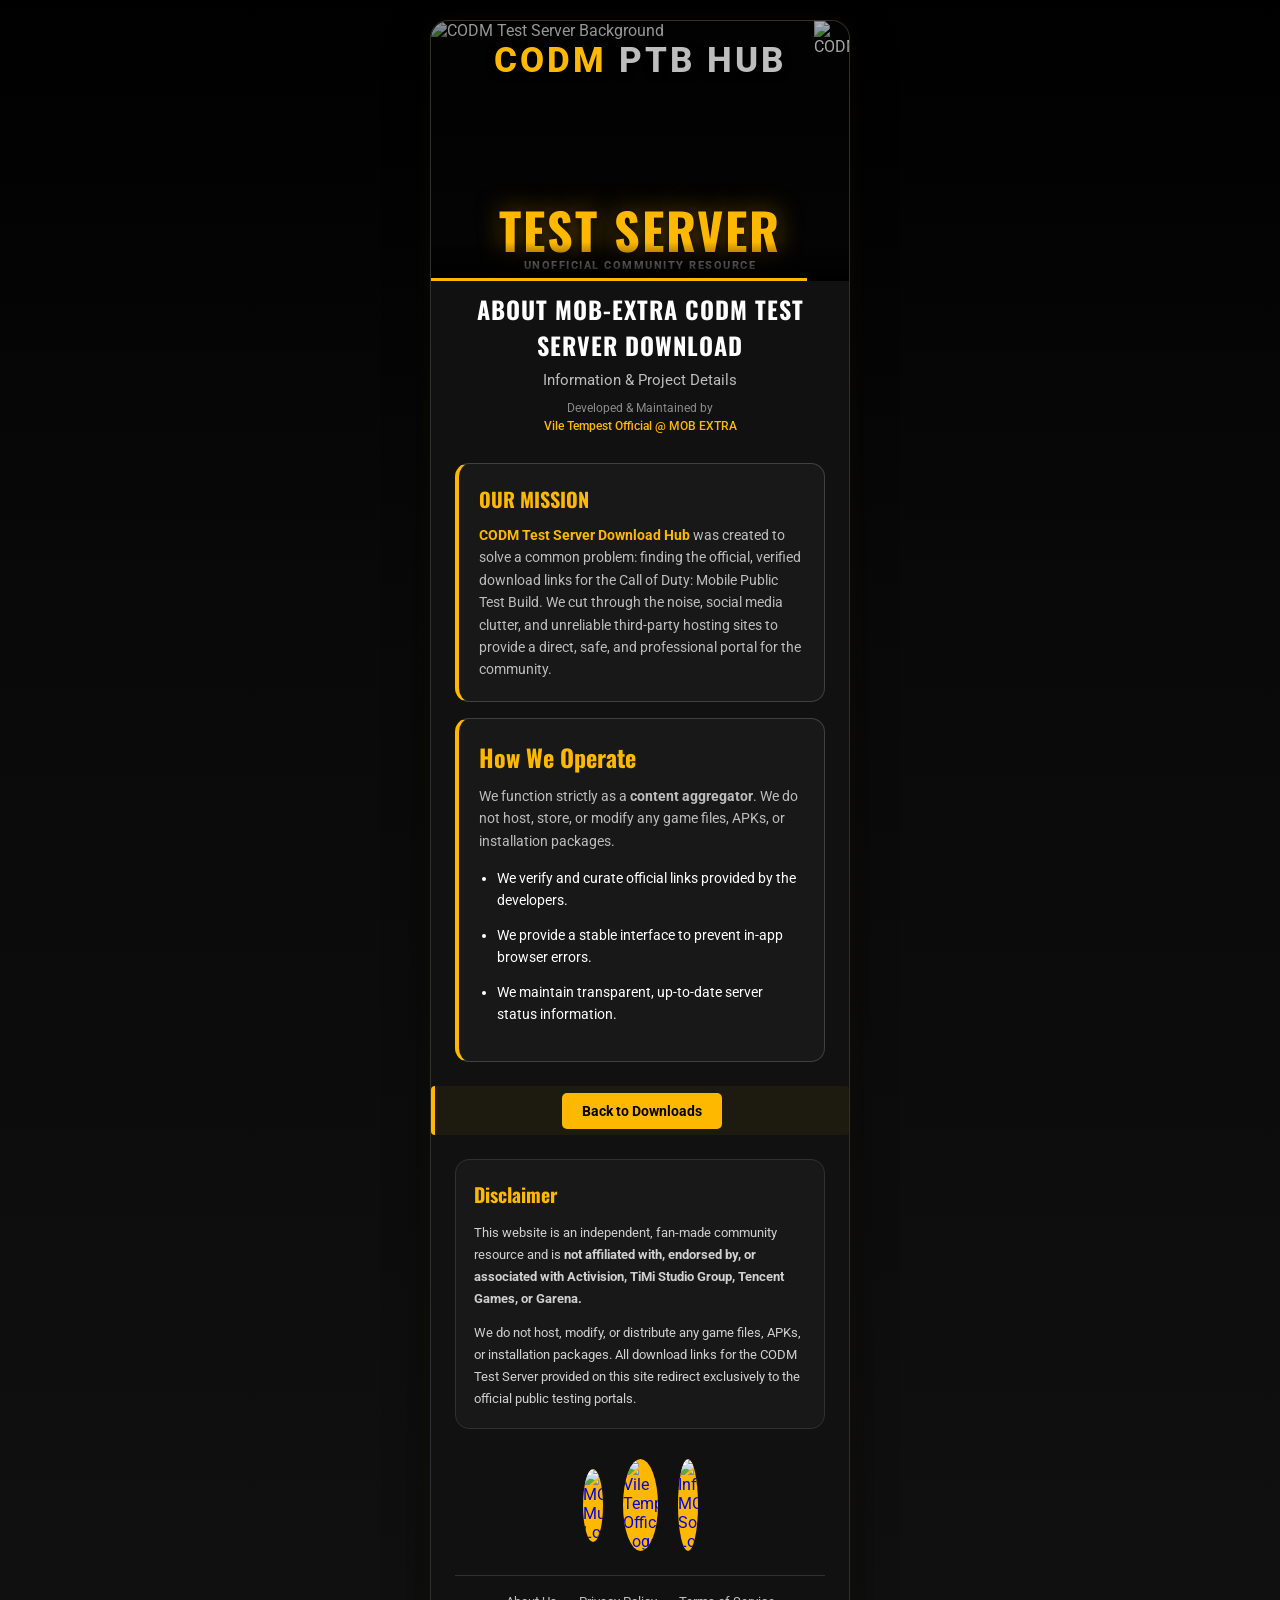
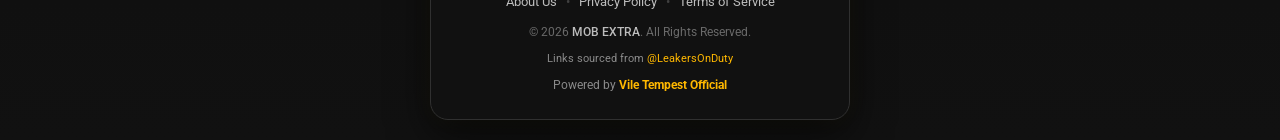
==== about.html @ de1d86c2 "Deploying final tested updates" ====
<!doctype html>
<html lang="en">
  <head>
    <!-- Google Analytics integration -->
    <script async src="https://www.googletagmanager.com/gtag/js?id=G-ENB2PW2B5X"></script>
    <script>
      window.dataLayer = window.dataLayer || [];
      function gtag(){dataLayer.push(arguments);}
      gtag('js', new Date());

      gtag('config', 'G-ENB2PW2B5X');
    </script>

    <meta charset="UTF-8" />
    <meta name="viewport" content="width=device-width, initial-scale=1.0" />
    
    <!-- SEO Meta Tags -->
    <title>About | CODM Test Server Download Hub | MOB EXTRA</title>
    <meta name="description" content="Learn more about CODM Test Server Download, the community-driven resource for official Call of Duty: Mobile (CODM) Public Test Build and Test Server download links." />
    <meta name="author" content="Vile Tempest" />
    <meta name="robots" content="index, follow" />
    <link rel="canonical" href="https://mob-extra.github.io/CODM.TestServer.DL.Link/about.html" />

    <!-- Open Graph (Social Sharing) Tags -->
    <meta property="og:title" content="About | CODM Test Server Download" />
    <meta property="og:description" content="Your trusted source for official CODM Public Test Build and Test Server links." />
    <meta property="og:image" content="https://mob-extra.github.io/CODM.TestServer.DL.Link/assets/images/favicon.png" />
    <meta property="og:type" content="website" />
    <meta property="og:url" content="https://mob-extra.github.io/CODM.TestServer.DL.Link/about.html" />
    
    <!-- Favicon -->
    <link rel="icon" href="assets/images/favicon.png" type="image/png" />

    <link rel="stylesheet" href="assets/fontawesome-free-7.3.0-web/css/all.min.css" />
    <link rel="stylesheet" href="styles/style.css" />

    <style>
      /* Force the main content to be visible */
      #mainContentSection {
          display: block !important;
          opacity: 1 !important;
      }
      .progress-loader {
          display: none !important;
      }
      /* Adjust Header Font Size for Mobile */
      .header h1 {
          font-size: 1.5rem !important; 
          margin-bottom: 0.5rem;
      }
    </style>

    <!-- Structured Data for SEO -->
    <script type="application/ld+json">
    {
      "@context": "https://schema.org",
      "@type": "AboutPage",
      "name": "About | CODM Test Server Download",
      "url": "https://mob-extra.github.io/CODM.TestServer.DL.Link/about.html",
      "description": "Information about CODM Test Server Download, a community resource for CODM Public Test Build and Test Server links."
    }
    </script>
  </head>
  <body>

    <div class="mobile-container">
      <div class="card">
        
        <!-- HEADER -->
        <div class="hero-banner-wrapper">
          
          <!-- 1. Background of all (1B) -->
          <img src="assets/images/hero-banner-1B.png" alt="CODM Test Server Background" class="hero-bg" />
            
          <!-- MOB Extra Logo/Graphic layer (In front of 1B, behind everything else) -->
          <img src="assets/images/MOB-EXTRA.png" alt="CODM Extra Logo" class="mob-extra-logo" />
          
          <!-- Dark Gradient Overlay for Readability -->
          <div class="hero-overlay"></div>
        
          <!-- 2. Behind the character: CODM PTB HUB -->
         <span class="hero-badge-top"><span class="gold-text">CODM</span> PTB HUB</span>

          <!-- 3. Middle layer: Character Render (1A) with Organic Floating Animation -->
          <div class="hero-character-container">
            <img src="assets/images/hero-banner-1A.png" alt="CODM Ghost Character" class="hero-character" />
          </div>
        
          <!-- 4. Front of all: TEST SERVER -->
          <h2 class="hero-badge-main">TEST SERVER</h2>
          <span class="hero-banner-sub">Unofficial Community Resource</span>
          
          <!-- 5. Loading line pinned at the bottom -->
          <div class="loading-line"></div>
        </div>

        <div class="header">
          <h1>ABOUT MOB-EXTRA CODM TEST SERVER DOWNLOAD</h1>
          <p class="subtitle">Information & Project Details</p>
            
          <div class="credits-box">
            <span>Developed & Maintained by</span><br />
            <a href="https://www.youtube.com/channel/UCbDtYZS08VvB6luAcyn08bQ" target="_blank" rel="noopener noreferrer" class="credits-link">
              Vile Tempest Official @ MOB EXTRA
            </a>
          </div>
        </div>

        <!-- MAIN CONTENT -->
        <div id="mainContentSection">
            <div class="info-box">
              <h3>Our Mission</h3>
              <p>
                <strong>CODM Test Server Download Hub</strong> was created to solve a common problem: finding the official, verified download links for the Call of Duty: Mobile Public Test Build. We cut through the noise, social media clutter, and unreliable third-party hosting sites to provide a direct, safe, and professional portal for the community.
              </p>
            </div>

            <div class="intro-box">
              <h2>How We Operate</h2>
              <p>
                We function strictly as a <strong>content aggregator</strong>. We do not host, store, or modify any game files, APKs, or installation packages.
              </p>
              <ul>
                <li>We verify and curate official links provided by the developers.</li>
                <li>We provide a stable interface to prevent in-app browser errors.</li>
                <li>We maintain transparent, up-to-date server status information.</li>
              </ul>
            </div>

            <div class="instructions-box" style="text-align: center;">
                <a href="index.html" class="btn-share" style="text-decoration: none;">
                    <i class="fa-solid fa-arrow-left"></i> Back to Downloads
                </a>
            </div>
        </div>
        
        <!-- DISCLAIMER -->
        <div class="disclaimer">
          <h2>Disclaimer</h2>
          <p>
            This website is an independent, fan-made community resource and is <strong>not affiliated with, endorsed by, or associated with Activision, TiMi Studio Group, Tencent Games, or Garena.</strong>
          </p>
          <p>
            We do not host, modify, or distribute any game files, APKs, or installation packages. All download links for the CODM Test Server provided on this site redirect exclusively to the official public testing portals.
          </p>
        </div>
        
        <!-- LOGO GROUP -->
        <div class="logo-group">
          <a href="https://www.youtube.com/channel/UCy94xzTQg2fTBQz4LD9ZBoA" target="_blank" rel="noopener noreferrer">
            <img src="assets/images/MOBMundane.png" alt="MOB Mundane Logo" class="yt-channels-logo" />
          </a>
          <a href="https://www.youtube.com/channel/UCbDtYZS08VvB6luAcyn08bQ" target="_blank" rel="noopener noreferrer">
            <img src="assets/images/VileTempestOfficial.png" alt="Vile Tempest Official Logo" class="yt-channels-logo" />
          </a>
          <a href="https://www.youtube.com/channel/UCjUlbQgLin9oQPiyG6l4z-g" target="_blank" rel="noopener noreferrer">
            <img src="assets/images/InfreeniteMOBSolutions.png" alt="Infreenite MOB Solutions Logo" class="yt-channels-logo" />
          </a>
        </div>
      
        <footer class="site-footer">
          <div class="footer-links">
            <a href="about.html" class="footer-nav-item">About Us</a>
            <span class="footer-divider">•</span>
            <a href="legal.html#privacy" class="footer-nav-item">Privacy Policy</a>
            <span class="footer-divider">•</span>
            <a href="legal.html#terms" class="footer-nav-item">Terms of Service</a>
          </div>
        
          <div class="footer-copyright">
            &copy; 2026 <span class="brand-text">MOB EXTRA</span>. All Rights Reserved.
          </div>
         
          <div class="footer-powered">
              <div style="margin-bottom: 8px; font-size: 11px;">
                  Links sourced from 
                <a href="https://x.com/LeakersOnDuty" target="_blank" rel="noopener noreferrer" style="color: var(--gold); text-decoration: none;">@LeakersOnDuty</a>
              </div>
              Powered by 
              <a href="https://www.youtube.com/channel/UCbDtYZS08VvB6luAcyn08bQ" target="_blank" rel="noopener noreferrer" class="credit-link">
                <strong>Vile Tempest Official</strong>
              </a>
          </div>

        </footer>

      </div>
    </div>

      <script>
        document.addEventListener('DOMContentLoaded', () => {
            // Prevent right-click context menu on any current or future images
            document.addEventListener('contextmenu', (e) => {
                if (e.target.tagName === 'IMG') {
                    e.preventDefault();
                }
            });
        
            // Prevent dragging on any current or future images
            document.addEventListener('dragstart', (e) => {
                if (e.target.tagName === 'IMG') {
                    e.preventDefault();
                }
            });
        });
      </script>
  </body>
</html>
---- styles/style.css ----
/* ==========================================================================
   1. FONTS & ROOT VARIABLES
   ========================================================================== */
@import url("https://fonts.googleapis.com/css2?family=Oswald:wght@400;500;600;700&family=Roboto:wght@400;500;700&display=swap");

:root {
    --bg: #050505;
    --bg-dark: #000000;         
    --surface: #111111;
    --surface-2: #181818;
    --border: #303030;
    --border-light: #404040;
    --text: #ffffff;
    --text-muted: #bdbdbd;
    --gold: #FFB800;           
    --gold-hover: #FFC840;
    --blue: #2b7bd8;
    --blue-hover: #1d6cc7;
    --link: #66aaff;
    --success: #25c26e;
    --warning: #fbbf24;
    --danger: #ef4444;
    --bg-error: #350c0c;        
    --radius: 18px;
    --radius-sm: 10px;          
    --radius-md: 14px;          
    --shadow: 0 15px 40px rgba(0, 0, 0, 0.6);
}


/* ==========================================================================
   2. GLOBAL RESET & BASE STYLES
   ========================================================================== */
* {
    margin: 0;
    padding: 0;
    box-sizing: border-box;
    -webkit-tap-highlight-color: transparent;
}

img {
    -webkit-touch-callout: none; /* Disables long-press menu on iOS */
    -webkit-user-select: none;   /* Safari */
    -khtml-user-select: none;    /* Konqueror HTML */
    -moz-user-select: none;      /* Firefox */
    -ms-user-select: none;       /* Internet Explorer/Edge */
    user-select: none;           /* Standard */
}

body {
    font-family: "Roboto", sans-serif;
    background: linear-gradient(180deg, var(--bg-dark), #090909 35%, var(--surface));
    color: var(--text);
    display: flex;
    justify-content: center;
    align-items: flex-start;
    min-height: 100dvh;
    padding: 20px;
}

/* Container locking the app layout to a smartphone aspect footprint */
.mobile-container {
    width: 100%;
    max-width: 420px;
}

.card {
    background: var(--surface);
    border: 1px solid var(--border);
    border-radius: var(--radius);
    overflow: hidden;
    box-shadow:
        var(--shadow),
        0 0 20px rgba(255, 210, 0, 0.05);
}


/* ==========================================================================
   3. HERO BANNER SECTION
   ========================================================================== */
.hero-banner-wrapper {
    position: relative;
    width: 100%;
    height: 260px; /* Fixed height guarantees space for background and loading line */
    background: var(--bg-dark);
    overflow: hidden;
    border-top-left-radius: var(--radius);
    border-top-right-radius: var(--radius);
}

/* Layer 1: Background Image (1B) */
.hero-bg {
    position: absolute;
    top: 0;
    left: 0;
    width: 100%;
    height: 100%;
    object-fit: cover;
    z-index: 1;
    opacity: 0.85;
    animation: bgZoomShake 20s ease-in-out infinite;
}

/* Dark Gradient Overlay */
.hero-overlay {
    position: absolute;
    top: 0;
    left: 0;
    width: 100%;
    height: 100%;
    background: linear-gradient(180deg, rgba(5,5,5,0.3) 0%, rgba(5,5,5,0.85) 100%);
    z-index: 2;
}

.mob-extra-logo {
    position: absolute;
    top: 0;
    right: 0;
    width: 35px;
    height: 35px;
    z-index: 2; /* Sits directly above .hero-bg (z-index: 1) but behind text/characters (z-index: 3+) */
    pointer-events: none;
}

/* Layer 2: Top text ("CODM PTB HUB") - Vertically centered behind Character (1A) */
.hero-badge-top {
    position: absolute;
    top: 15%;
    left: 50%;
    transform: translate(-50%, -50%);
    width: 100%;
    text-align: center;
    z-index: 3;
    font-family: "Roboto", sans-serif;
    color: var(--text-muted);
    font-size: 35px;
    font-weight: 800;
    text-transform: uppercase;
    letter-spacing: 3px;
    text-shadow: 0 2px 8px rgba(0, 0, 0, 0.9);
}

.hero-badge-top .gold-text {
    color: var(--gold);
}

/* Layer 3: Character Container (1A) with Organic Float Animation */
.hero-character-container {
    position: absolute;
    bottom: -15px; /* Pushes cut-off edges out of bounds */
    left: 50%;
    transform: translateX(-50%);
    width: 120%; /* Zoomed in to hide missing legs */
    z-index: 4;
    animation: organicFloat 6s ease-in-out infinite;
}

.hero-character {
    display: block;
    width: 90%;
    height: auto;
    object-fit: contain;
    filter: drop-shadow(0 10px 20px rgba(0, 0, 0, 0.8));
}

/* Layer 4: Main Title ("TEST SERVER") - Vertically centered in front of character */
.hero-badge-main {
    position: absolute;
    top: 80%;
    left: 50%;
    transform: translate(-50%, -50%);
    width: 90%;
    text-align: center;
    z-index: 5;
    font-family: "Oswald", sans-serif;
    color: var(--gold);
    font-size: 50px;
    font-weight: 800;
    text-transform: uppercase;
    letter-spacing: 2px;
    line-height: 1.1;
    text-shadow: 0 3px 12px rgba(0, 0, 0, 0.95), 0 0 25px rgba(255, 184, 0, 0.5);
}

.hero-banner-sub {
    position: absolute;
    top: 94%;
    left: 50%;
    transform: translate(-50%, -50%);
    width: 90%;
    text-align: center;
    z-index: 5;
    color: var(--text-muted);
    font-size: 11px;
    font-weight: 800;
    text-transform: uppercase;
    letter-spacing: 1.5px;
    text-shadow: 0 2px 6px rgba(0, 0, 0, 0.9);
    opacity: 0.9;
}

/* Layer 5: Pinned Loading Line at the absolute bottom */
.hero-banner-wrapper .loading-line {
    position: absolute;
    bottom: 0;
    left: 0;
    width: 100%;
    height: 3px;
    z-index: 7;
}

.loading-line::after {
    content: '';
    position: absolute;
    top: 0;
    left: 0;
    width: 100%;
    height: 100%;
    
    /* Adjusted percentages for a smaller gap */
    background: linear-gradient(
        90deg, 
        var(--gold) 0%, var(--gold) 45%,      /* Bar 1 ends at 45% */
        transparent 45%, transparent 50%,     /* Gap 1 (5% wide) */
        var(--gold) 50%, var(--gold) 95%,     /* Bar 2 ends at 95% */
        transparent 95%, transparent 100%     /* Gap 2 (5% wide) */
    );
    
    background-size: 200% 100%;
    animation: loading-slide 3s linear infinite;
}

/* Bottom fade-to-dark overlay (fades out the bottom 20% into the dark background) */
.hero-banner-wrapper::after {
    content: '';
    position: absolute;
    bottom: 0;
    left: 0;
    width: 100%;
    height: 15%; /* Covers the bottom 15% of the section height */
    background: linear-gradient(to bottom, rgba(18, 18, 18, 0) 0%, var(--bg-dark) 100%);
    z-index: 6; /* Ensures it sits on top of the images and loading line */
    pointer-events: none; /* Allows clicks to pass through */
}

/* ==========================================================================
   4. HEADER & NOTICE ELEMENTS
   ========================================================================== */
.header {
    padding: 10px 22px 4px;
}

h1 {
    font-family: "Oswald", sans-serif;
    text-transform: uppercase;
    letter-spacing: 1px;
    font-size: 40px;
    text-align: center;
}

.subtitle {
    text-align: center;
    color: var(--text-muted);
    font-size: 15px;
    margin-top: 8px;
}

#mainContentSection, 
#buildBadgeContainer {
    /* Existing styles... */
    will-change: opacity; 
}

#buildBadgeContainer {
    opacity: 0;
    transition: opacity 0.8s ease-in-out;
}

/* This class will be added via JS to trigger the fade */
#buildBadgeContainer.visible {
    opacity: 1;
}

/* Refactored Maintenance Credit typography elements */
.credits-box {
    text-align: center;
    margin-top: 10px;
    font-size: 12px;
    color: #8b8b8b;
    line-height: 1.5;
}

.credits-link {
    color: var(--gold);
    text-decoration: none;
    font-weight: 500;
}

/* Refactored Native Social Sharing button structures */
.share-area {
    text-align: center;
    margin-top: 15px;
}

.btn-share {
    background: var(--gold);
    color: var(--bg-dark);
    border: none;
    padding: 10px 20px;
    font-weight: bold;
    border-radius: 5px;
    cursor: pointer;
    font-size: 14px;
    transition: 0.2s;
    width: auto; /* Overrides global full-width buttons block */
}

.btn-share:hover {
    background: var(--gold-hover);
}


/* ==========================================================================
   5. LAST UPDATED STATUS LOADER & BUILD INFO BADGES
   ========================================================================== */
.last-updated {
    margin: 10px 24px; /* Reduced vertical gap */
    padding: 8px 12px; /* Slimmer */
    background: rgba(255, 255, 255, 0.03); /* Subtle, non-intrusive background */
    border: 1px solid var(--border);
    border-radius: 8px;
    
    /* Centering everything nicely */
    display: flex;
    justify-content: center;
    align-items: center;
    gap: 8px;
    
    font-size: 14px;
    color: var(--text-muted);
}

.last-updated strong {
    color: var(--gold);
}

.lu-status-badge {
    background-color: var(--success);
    font-size: 12px;
    color: #000000;
    padding: 2px 8px;
    border-radius: 10px;
    text-transform: uppercase;
    letter-spacing: 0.5px;
    animation: pulseGlowGreen 1.8s infinite alternate;
}

.lu-status-badge.offline {
    background-color: var(--danger);
    color: #ffffff;
    animation: pulseGlowRed 1.8s infinite alternate;
}

.lu-status-badge.unknown {
    background-color: var(--warning);
    color: #000000;
}

.build-info-wrapper {
    margin: 14px auto 0 auto;
    padding: 12px;
    background: var(--surface-2);
    border: 1px dashed var(--border-light);
    border-radius: var(--radius-sm);
    text-align: center;
}

.build-meta-row {
    display: flex;
    justify-content: center;
    align-items: center;
    gap: 10px;
    margin-bottom: 6px;
}

.badge-season {
    background: var(--gold);
    color: var(--surface);
    font-size: 11px;
    font-weight: 800;
    text-transform: uppercase;
    padding: 2px 8px;
    border-radius: 4px;
    letter-spacing: 0.5px;
}

.badge-date {
    font-size: 12px;
    color: var(--text-muted);
}

.build-desc {
    margin: 0;
    font-size: 13px;
    color: var(--text);
    font-weight: 500;
    line-height: 1.4;
}


/* ==========================================================================
   6. INFO MODULES (Intro Box & Instructions Box)
   ========================================================================== */
#mainContentSection {
    /* Keep display none initially for SEO/Structure */
    display: none; 
    
    /* Start with invisible */
    opacity: 0; 
    
    /* The magic that makes it smooth */
    transition: opacity 0.8s ease-in-out;
}

/* New Box for Definitions */
.info-box {
    margin: 24px 24px 0 24px; /* Matches the top margin of your intro-box */
    background: var(--surface-2);
    border: 1px solid var(--border-light);
    border-left: 4px solid var(--gold);
    border-radius: var(--radius-md);
    padding: 20px;
}

.info-box h3 {
    color: var(--gold);
    font-family: "Oswald", sans-serif;
    font-size: 20px; /* Slightly smaller than H2, but stands out */
    margin-bottom: 10px;
    text-transform: uppercase;
}

.info-box p {
    color: var(--text-muted);
    font-size: 14px;
    line-height: 1.6;
}

.info-box p strong {
    color: var(--gold);
}

/* Introduction context widget summarizing variants (iOS vs Android) */
.intro-box {
    margin: 16px 24px 24px 24px;
    background: var(--surface-2); /* Swapped to match card backgrounds nicely */
    border: 1px solid var(--border-light);
    border-left: 4px solid var(--gold);
    border-radius: var(--radius-md);
    padding: 20px;
    position: relative;
}

.intro-box h2 {
    color: var(--gold);
    font-family: "Oswald", sans-serif;
    margin-bottom: 10px;
}

.intro-box p {
    color: var(--text-muted);
    font-size: 14px;
    line-height: 1.6;
}

/* Collapsible Section Layout Rules */
.intro-drawer {
    max-height: 0;
    overflow: hidden;
    transition: max-height 0.4s cubic-bezier(0.4, 0, 0.2, 1);
}

/* State modification when active via JS class toggling */
.intro-drawer.expanded {
    max-height: 800px; /* Safely accommodates full expanded lists */
}

.intro-box ul {
    margin: 16px 0;
    padding-left: 18px;
}

.intro-box li {
    margin-bottom: 14px;
    color: var(--text);
    font-size: 13.5px;
    line-height: 1.6;
}

.intro-box li strong {
    color: var(--gold);
}

/* Custom Mini UI Trigger Buttons */
.btn-toggle-intro {
    width: auto;
    display: inline-flex;
    align-items: center;
    gap: 6px;
    margin-top: 14px;
    padding: 6px 14px;
    background: rgba(255, 210, 0, 0.08);
    border: 1px solid rgba(255, 210, 0, 0.2);
    color: var(--gold);
    font-size: 12px;
    font-weight: 600;
    text-transform: uppercase;
    letter-spacing: 0.5px;
    border-radius: 20px; /* Rounded pill style looks premium */
    transition: all 0.2s ease;
}

.btn-toggle-intro:hover {
    background: var(--gold);
    color: var(--surface);
    border-color: var(--gold);
}

.btn-toggle-intro i {
    transition: transform 0.3s ease;
    font-size: 10px;
}

/* Rotates chevron arrow smoothly upward when opened */
.btn-toggle-intro.active i {
    transform: rotate(180deg);
}

/* User help instructions detailing safe clipboard paste actions */
.instructions-box {
    margin-top: 20px;
    padding: 15px;
    background: rgba(255, 210, 0, 0.05);
    border-left: 4px solid var(--gold);
    border-radius: 4px;
    text-align: left;
}

.instructions-title {
    color: var(--gold);
    margin-top: 0;
    margin-bottom: 8px;
    font-size: 15px;
    font-weight: 600;
}

.instructions-text {
    margin: 0;
    font-size: 13px;
    color: #e0e0e0;
    line-height: 1.5;
}

.instructions-note {
    margin: 8px 0 0 0;
    font-size: 12px;
    color: #8b8b8b;
    font-style: italic;
    line-height: 1.4;
}


/* ==========================================================================
   7. INTERACTIVE BUTTONS, LINKS HOUSING & VERIFICATION SYSTEM
   ========================================================================== */
#linksContainer {
    padding: 0 24px;
}

.link-box {
    background: var(--surface-2);
    border: 1px solid var(--border-light);
    border-radius: var(--radius-md);
    padding: 16px;
    margin-bottom: 18px;
    transition: 0.25s;
}

.link-box:hover {
    border-color: var(--gold);
    transform: translateY(-2px);
}

.link-title {
    font-family: "Oswald", sans-serif;
    font-size: 20px;
    margin-bottom: 10px;
}    

.link-row {
    display: flex;
    align-items: center;
    gap: 10px; /* Space between the icon and the link box */
    margin: 10px 0;
}

.link-row .link {
    flex: 1; /* Makes the link box stretch to fill the remaining space */
    margin-bottom: 0; /* Clear out old margins */
}

.link-app-icon {
    width: 51px;
    height: 51px;
    object-fit: contain;
    vertical-align: middle;
    margin-left: 8px;
    border: 1px solid var(--border);
    border-radius: 30%;
}

.link {
    background: #0b0b0b;
    border: 1px solid var(--border);
    border-radius: var(--radius-sm);
    color: var(--link);
    margin-bottom: 14px;
    word-break: break-word;
    font-size: 14px; 
    padding: 8px 10px;
}

/* Container for the side-by-side buttons */
.link-actions {
    display: flex;
    gap: 10px; /* Space between buttons */
    margin-top: 10px;
}

/* Shared Button Styles */
.download-btn,
button {
    padding: 13px;
    border-radius: var(--radius-sm);
    transition: 0.2s;
}

/* Download Button */
.download-btn {
    flex: 1;
    background: #333;
    color: #fff;
    text-decoration: none;
    text-align: center;
    font-weight: bold;
    font-size: 0.9rem;
    border: 1px solid #444;
}

.download-btn:hover {
    background: #444;
}

/* Global Button Default */
button {
    width: 100%;
    border: none;
    background: var(--gold);
    color: var(--surface);
    font-weight: 700;
    font-size: 15px;
    cursor: pointer;
}

/* Link Box Copy Button Override */
.link-box button {
    flex: 1;
    margin: 0;
}

button:hover {
    background: var(--gold-hover);
}

button:active {
    transform: scale(0.98);
}

button:focus-visible {
    outline: 2px solid #ffffff;
    outline-offset: 2px;
}

/* Visual state applied when JavaScript signals active time tracking is locked */
button.btn-locked {
    background: #2a2a2a;
    color: #888888;
    border: 1px solid var(--border);
    cursor: not-allowed;
}

button.btn-locked:hover {
    background: #2a2a2a;
}

/* Secure Video Aspect Ratio Container fixes for API rendering windows */
.video-container {
    position: relative;
    width: 100%;
    padding-top: 56.25%; /* Fixed 16:9 Aspect Ratio setup */
    background: var(--bg-dark);
    border-radius: var(--radius-sm);
    overflow: hidden;
    margin: 14px 0;
    border: 1px solid var(--border);
}

.video-container div, 
.video-container iframe {
    position: absolute;
    top: 0;
    left: 0;
    width: 100% !important;
    height: 100% !important;
}

.section-title {
    position: relative;
    display: inline-block;
    color: var(--gold);
    font-family: "Oswald", sans-serif;
    font-size: 38px;
    margin-bottom: 28px;
}

.section-title::after {
    content: "";
    position: absolute;
    left: 0;
    bottom: -8px;
    width: 25px;
    height: 4px;
    background: var(--gold);
    border-radius: 999px;
}

/* Inline Verification Code Rotation Alert Box */
.code-expiry-note {
    font-size: 12px;
    color: var(--text-muted);
    background: rgba(239, 68, 68, 0.10); /* Deep crimson transparent tint */
    border: 1px solid rgba(239, 68, 68, 0.2);
    border-radius: var(--radius-sm);
    padding: 10px 14px;
    margin: 0 0 16px 0; /* Creates perfect separation before the input field */
    display: flex;
    align-items: flex-start; /* Keeps icon anchored beautifully on line-wrap */
    text-align: left; /* Clean left alignment for easy reading */
    gap: 10px;
    line-height: 1.5;
    width: 100%;
}

/* Red video play emblem icon style alignment overrides */
.code-expiry-note i {
    color: var(--danger);
    font-size: 13px;
    margin-top: 2px; /* Perfect vertical alignment with the first line of text */
    flex-shrink: 0; /* Prevents the icon from shrinking on small devices */
}


/* ==========================================================================
   8. SYSTEM LOAD & STATE MESSAGE WRAPPERS
   ========================================================================== */
.loading-box,
.disclaimer,
.server-closed,
.load-error {
    margin: 24px;
    padding: 18px;
    border-radius: var(--radius-md);
    line-height: 1.7;
}

/* Active AJAX loading spinner module */
.loading-box {
    margin: 0;
    background: var(--surface-2);
    border: 1px solid var(--border);
    text-align: center;
}

.loader {
    width: 42px;
    height: 42px;
    margin: 0 auto 16px;
    border: 4px solid #3b3b3b;
    border-top: 4px solid var(--gold);
    border-radius: 50%;
    animation: spin 1s linear infinite;
}

.loading-box p {
    color: var(--text-muted);
    font-size: 12px;
}

/* Global Content Legal Disclaimer Section styling */
.disclaimer {
    background: var(--surface-2);
    border: 1px solid var(--border);
    color: #d0d0d0;
    font-size: 13px;
}

.disclaimer h2 {
    font-family: "Oswald", sans-serif;
    color: var(--gold);
    margin-bottom: 10px;
}

.disclaimer p:not(:last-child) {
    margin-bottom: 12px;
}

/* API Fallback State: Server closed distribution active */
.server-closed {
    margin: 24px 0; /* Updated: 24px top/bottom, 0 left/right to align perfectly */
    padding: 32px 24px;
    background: linear-gradient(180deg, rgba(239, 68, 68, 0.1) 0%, rgba(10, 10, 10, 0.6) 100%), #141414;
    border: 1px solid rgba(239, 68, 68, 0.25);
    border-radius: var(--radius-md);
    text-align: center;
    box-shadow: 
        0 12px 30px rgba(0, 0, 0, 0.7),
        inset 0 1px 0 rgba(255, 255, 255, 0.05);
    display: flex;
    flex-direction: column;
    align-items: center;
    justify-content: center;
    animation: pulseGlowRed 1.5s infinite;
}

.server-closed i {
    font-size: 36px;
    color: var(--danger);
    margin-bottom: 16px;
    text-shadow: 0 0 12px rgba(239, 68, 68, 0.4);
}

.server-closed h2 {
    font-family: "Oswald", sans-serif;
    color: #ffffff;
    font-size: 24px;
    text-transform: uppercase;
    letter-spacing: 1px;
    margin: 0 0 12px 0;
    line-height: 1.3;
}

.server-closed p {
    color: var(--text-muted);
    font-size: 13.5px;
    line-height: 1.6;
    margin: 0 0 6px 0;
    max-width: 280px; /* Keeps text box snug & balanced */
}

.server-closed p:last-of-type {
    margin-bottom: 0;
    font-size: 12px;
    color: #6a6a6a;
    text-transform: uppercase;
    letter-spacing: 0.5px;
}

/* Reassurance banner inside closed server state container */
.server-reassurance-note {
    display: flex;
    flex-direction: column; /* Vertical alignment: places bell directly above text */
    align-items: center; /* Centers both the bell and text blocks horizontally */
    gap: 8px; /* Balanced spacing between the bell icon and text */
    margin: 20px auto 0 auto;
    padding: 14px 16px;
    background: rgba(255, 210, 0, 0.05);
    border: 1px solid rgba(255, 210, 0, 0.2);
    border-radius: var(--radius-sm);
    text-align: center; /* Clean, centered text paragraphs */
    max-width: 90%;
    box-sizing: border-box;
}

/* Gold bell alert icon tracking fixes */
.server-reassurance-note i {
    color: var(--gold);
    font-size: 18px; /* Slightly larger so it looks like a clean section badge */
    margin-top: 0;
    margin-bottom: 2px;
    text-shadow: 0 0 10px rgba(255, 210, 0, 0.4);
    flex-shrink: 0;
}

/* Notice description formatting text block */
.server-reassurance-note span {
    color: #e2e2e2;
    font-size: 12px;
    line-height: 1.5;
    font-weight: 400;
}

/* Styling for the show-links button */
.server-closed .show-links {
    display: inline-flex;
    align-items: center;
    justify-content: center;
    gap: 8px;
    padding: 8px 16px;
    font-size: 12px;
    font-weight: 500;
    max-width: 90%;
    margin-top: 14px;
    background: rgba(255, 77, 77, 0.08);
    border: 1px solid rgba(255, 77, 77, 0.3);
    color: #ff4d4d;
    border-radius: 6px;
    cursor: pointer;
    transition: all 0.2s ease;
}

.server-closed .show-links:hover {
    background: rgba(255, 77, 77, 0.18);
    border-color: rgba(255, 77, 77, 0.6);
}

.server-closed .show-links i {
    font-size: 13px;
    display: inline-flex;
    align-items: center;
    justify-content: center;
    margin: 0;
}

/* API Fallback State: Script link fail/offline block */
.load-error {
    margin: 0;
    background: var(--bg-error);
    border: 2px solid var(--danger);
    text-align: center;
    animation: pulseGlowRed 1.5s infinite;
}


/* ==========================================================================
   9. LOGO GROUP & FOOTER STYLING
   ========================================================================== */
/* Container to align the logos horizontally */
.logo-group {
    display: flex;
    justify-content: center; /* Centers them horizontally */
    align-items: center;     /* Centers them vertically relative to each other */
    gap: 20px;               /* Space between each logo */
    margin: 30px auto 10px auto;
}

/* Individual logo adjustments */
.yt-channels-logo {
    display: block;          
    max-width: 20px;
    height: auto;
    /* Remove the margin here, let .logo-group handle spacing */
    background-color: var(--gold);
    border-radius: 50%;
}

.logo-group a:nth-child(2) .yt-channels-logo {
    max-width: 35px; 
}

.logo-group a {
    display: inline-block;
    text-decoration: none;
    transition: transform 0.2s ease;
}

/* Subtle hover effect to show mobile users the logos are clickable */
.logo-group a:hover {
    transform: scale(1.08);
}

.site-footer {
    margin: 24px;
    padding-top: 16px;
    border-top: 1px solid var(--border); /* Visual separation border above footer */
    text-align: center;
    font-size: 13px;
    line-height: 1.6;
}

/* Legal and support utility nav rows styling */
.footer-links {
    margin-bottom: 10px;
}

.footer-nav-item {
    color: var(--text-muted);
    text-decoration: none;
    transition: color 0.2s ease;
}

.footer-nav-item:hover {
    color: var(--text);
}

.footer-divider {
    color: var(--border-light);
    margin: 0 6px;
}

/* Core platform copyright labels */
.footer-copyright {
    color: #6a6a6a;
    font-size: 12px;
    margin-bottom: 8px;
}

.brand-text {
    color: var(--text-muted);
    font-weight: 500;
}

/* Creator attribution text blocks styling */
.footer-powered {
    color: #8b8b8b;
    font-size: 12px;
}

.credit-link {
    color: var(--gold);
    text-decoration: none;
}

.credit-link:hover {
    color: var(--text);
    text-decoration: underline;
}


/* ==========================================================================
   10. REUSABLE UTILITIES & PROGRESS LOADER
   ========================================================================== */
/* Reusable Progress Loader Class */
.progress-loader {
    position: relative;
    overflow: hidden;
    /* Ensure text stays on top of the loading bar */
    z-index: 1;
}

.progress-loader::after {
    content: '';
    position: absolute;
    top: 0;
    left: 0;
    height: 100%;
    width: 0%; /* Start at 0 */
    background: rgba(230, 185, 30, 0.15); /* Subtle gold loading color */
    transition: width 5s linear, background 0.3s ease; /* Matches your 5s delay */
    z-index: -1; /* Behind the text */
}

/* State when loading starts */
.progress-loader.active::after {
    width: 100%;
}

/* State when loading is finished */
.progress-loader.finished::after {
    background: transparent; /* Makes the bar disappear */
}


/* ==========================================================================
   11. CSS KEYFRAME ANIMATIONS
   ========================================================================== */
@keyframes spin {
    to {
        transform: rotate(360deg);
    }
}

@keyframes pulseGlowGreen {
    0% {
        box-shadow: 0 0 0 0 rgba(37, 194, 110, 0.5);
    }
    100% {
        box-shadow: 0 0 0 6px rgba(37, 194, 110, 0);
    }
}

@keyframes pulseGlowRed {
    0% {
        box-shadow: 0 0 0 0 rgba(239, 68, 68, 0.5);
    }
    100% {
        box-shadow: 0 0 0 6px rgba(239, 68, 68, 0);
    }
}

@keyframes loading-slide {
    0% { background-position: 0% 0; }
    100% { background-position: -100% 0; }
}

@keyframes bgZoomShake {
    0%, 100% {
        transform: scale(1) translate(0, 0);
    }
    20% {
        transform: scale(1.02) translate(-1px, 1px);
    }
    40% {
        transform: scale(1.04) translate(1.4px, -1px);
    }
    60% {
        transform: scale(1.03) translate(-1px, -1.4px);
    }
    80% {
        transform: scale(1.01) translate(1px, 1.4px);
    }
}

/* Organic floating keyframes (up/down, side drift, and micro-rotation) */
@keyframes organicFloat {
    0% {
        transform: translateX(-50%) translateY(0px) rotate(0deg);
    }
    33% {
        transform: translateX(-48%) translateY(-5px) rotate(0.4deg);
    }
    66% {
        transform: translateX(-52%) translateY(-2px) rotate(-0.4deg);
    }
    100% {
        transform: translateX(-50%) translateY(0px) rotate(0deg);
    }
}


/* ==========================================================================
   12. RESPONSIVE MOBILE MEDIA QUERIES
   ========================================================================== */
@media (max-width: 480px) {
    h1 {
        font-size: 36px;
    }
    .link-title {
        font-size: 18px; 
    }
}
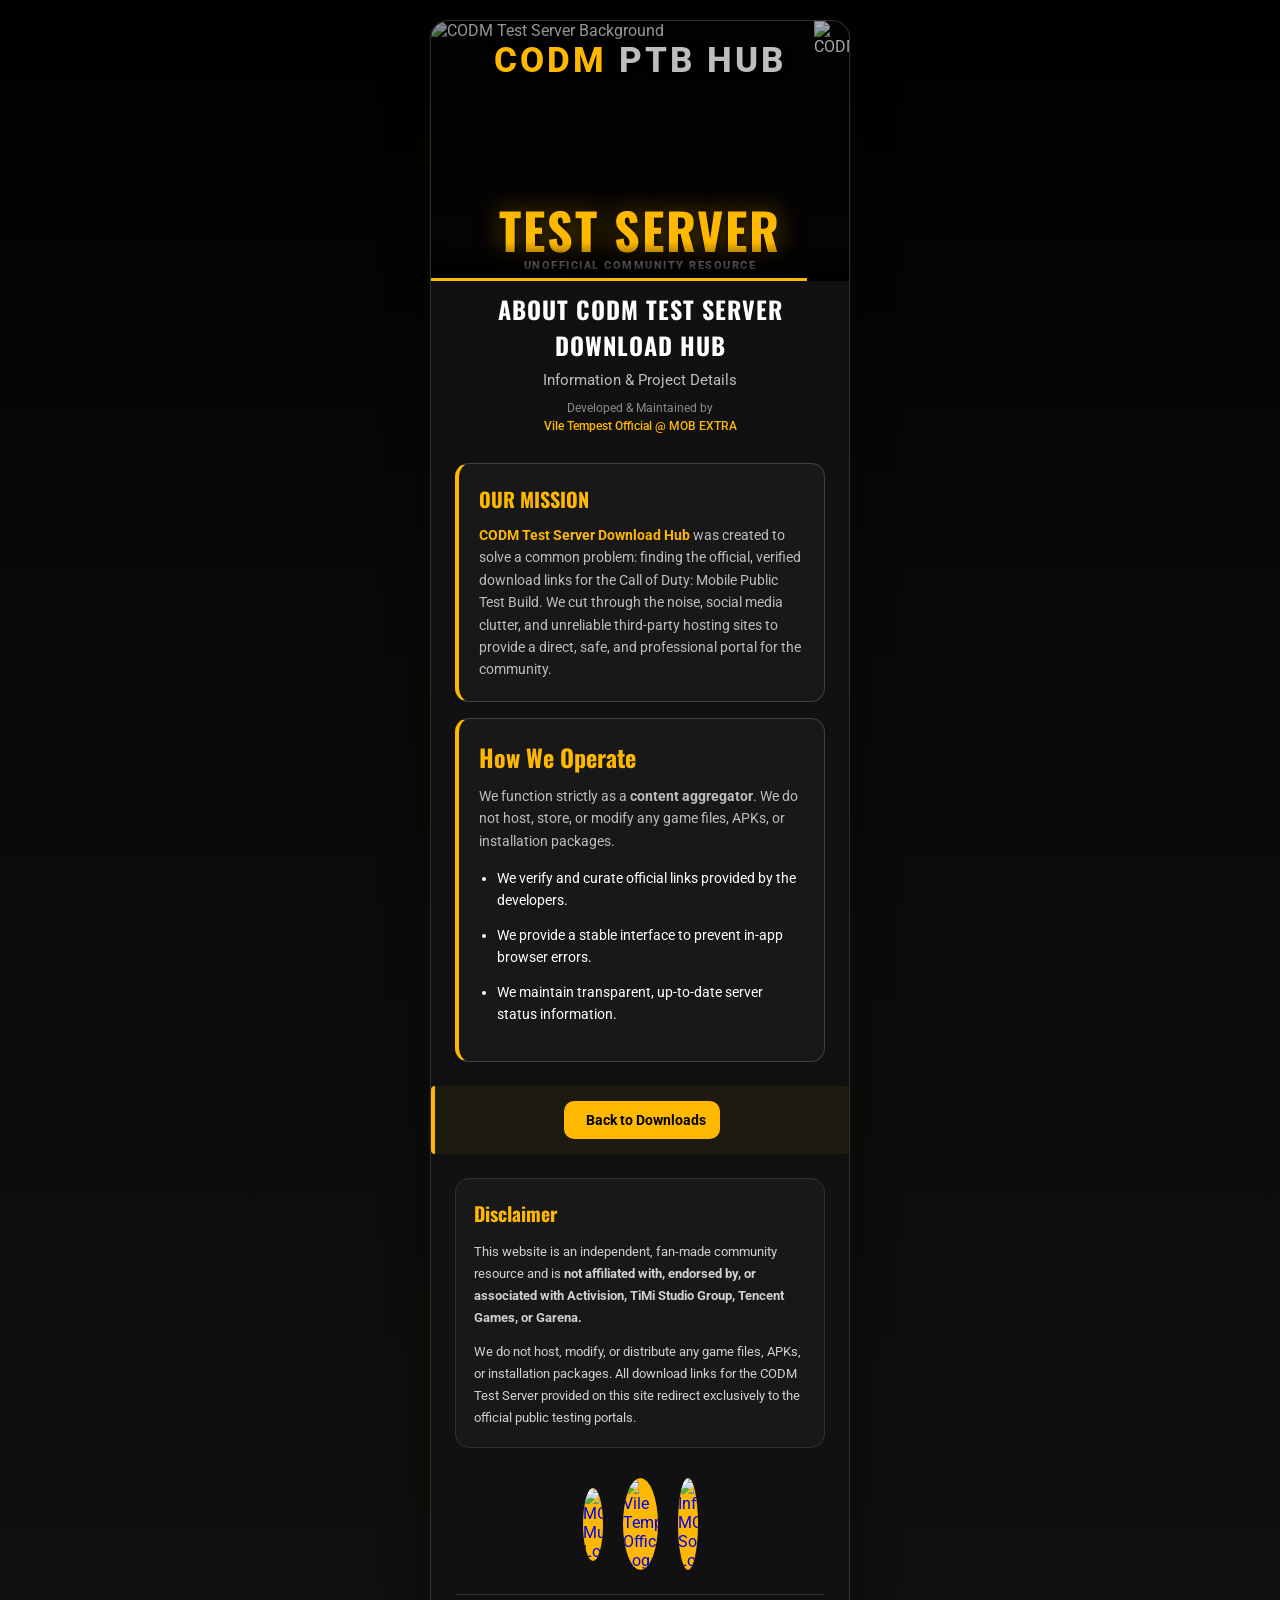
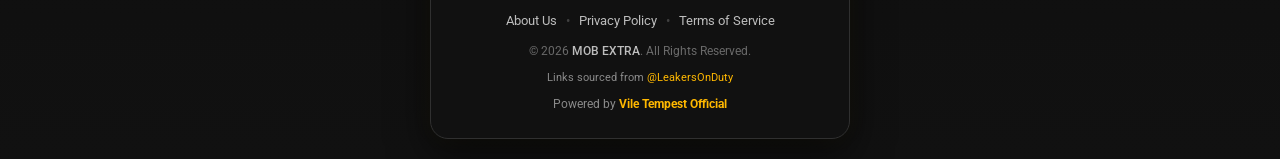
==== commit 1f228552: "Deploying final tested updates" ====
--- a/about.html
+++ b/about.html
@@ -95,7 +95,7 @@
         </div>
 
         <div class="header">
-          <h1>ABOUT MOB-EXTRA CODM TEST SERVER DOWNLOAD</h1>
+          <h1>ABOUT CODM TEST SERVER <br />DOWNLOAD HUB</h1>
           <p class="subtitle">Information & Project Details</p>
             
           <div class="credits-box">
--- a/styles/style.css
+++ b/styles/style.css
@@ -296,29 +296,73 @@
     font-weight: 500;
 }
 
-/* Refactored Native Social Sharing button structures */
 .share-area {
     text-align: center;
-    margin-top: 15px;
-}
-
+    margin-top: 5px;
+    display: flex;
+    justify-content: center;
+    align-items: center;
+    gap: 10px;
+    padding: 0 4px;
+}
+
+/* Share Button (Fixed Size) */
 .btn-share {
+    flex: 0 0 140px; /* Prevents growing or shrinking; sets a locked width */
     background: var(--gold);
     color: var(--bg-dark);
     border: none;
-    padding: 10px 20px;
-    font-weight: bold;
-    border-radius: 5px;
+    padding: 11px 14px;
+    font-weight: 700;
+    border-radius: var(--radius-sm);
     cursor: pointer;
-    font-size: 14px;
-    transition: 0.2s;
-    width: auto; /* Overrides global full-width buttons block */
+    font-size: 13.5px;
+    transition: all 0.2s ease;
+    text-decoration: none;
+    display: inline-flex;
+    justify-content: center;
+    align-items: center;
+    gap: 8px;
 }
 
 .btn-share:hover {
     background: var(--gold-hover);
-}
-
+    transform: translateY(-1px);
+    box-shadow: 0 6px 16px rgba(255, 184, 0, 0.25);
+}
+
+.btn-share:active {
+    transform: scale(0.98);
+}
+
+/* Community Button (Fixed Size) */
+.btn-community {
+    flex: 0 0 140px; /* Locked to the exact same fixed dimensions */
+    background: #ff0000;
+    color: #ffffff;
+    border: none;
+    padding: 11px 14px;
+    font-weight: 700;
+    border-radius: var(--radius-sm);
+    cursor: pointer;
+    font-size: 13.5px;
+    transition: all 0.2s ease;
+    text-decoration: none;
+    display: inline-flex;
+    justify-content: center;
+    align-items: center;
+    gap: 8px;
+}
+
+.btn-community:hover {
+    background: #e60000;
+    transform: translateY(-1px);
+    box-shadow: 0 6px 16px rgba(255, 0, 0, 0.35);
+}
+
+.btn-community:active {
+    transform: scale(0.98);
+}
 
 /* ==========================================================================
    5. LAST UPDATED STATUS LOADER & BUILD INFO BADGES
@@ -327,7 +371,7 @@
     margin: 10px 24px; /* Reduced vertical gap */
     padding: 8px 12px; /* Slimmer */
     background: rgba(255, 255, 255, 0.03); /* Subtle, non-intrusive background */
-    border: 1px solid var(--border);
+    border: 1px dashed var(--border);
     border-radius: 8px;
     
     /* Centering everything nicely */
@@ -743,32 +787,6 @@
     background: var(--gold);
     border-radius: 999px;
 }
-
-/* Inline Verification Code Rotation Alert Box */
-.code-expiry-note {
-    font-size: 12px;
-    color: var(--text-muted);
-    background: rgba(239, 68, 68, 0.10); /* Deep crimson transparent tint */
-    border: 1px solid rgba(239, 68, 68, 0.2);
-    border-radius: var(--radius-sm);
-    padding: 10px 14px;
-    margin: 0 0 16px 0; /* Creates perfect separation before the input field */
-    display: flex;
-    align-items: flex-start; /* Keeps icon anchored beautifully on line-wrap */
-    text-align: left; /* Clean left alignment for easy reading */
-    gap: 10px;
-    line-height: 1.5;
-    width: 100%;
-}
-
-/* Red video play emblem icon style alignment overrides */
-.code-expiry-note i {
-    color: var(--danger);
-    font-size: 13px;
-    margin-top: 2px; /* Perfect vertical alignment with the first line of text */
-    flex-shrink: 0; /* Prevents the icon from shrinking on small devices */
-}
-
 
 /* ==========================================================================
    8. SYSTEM LOAD & STATE MESSAGE WRAPPERS
